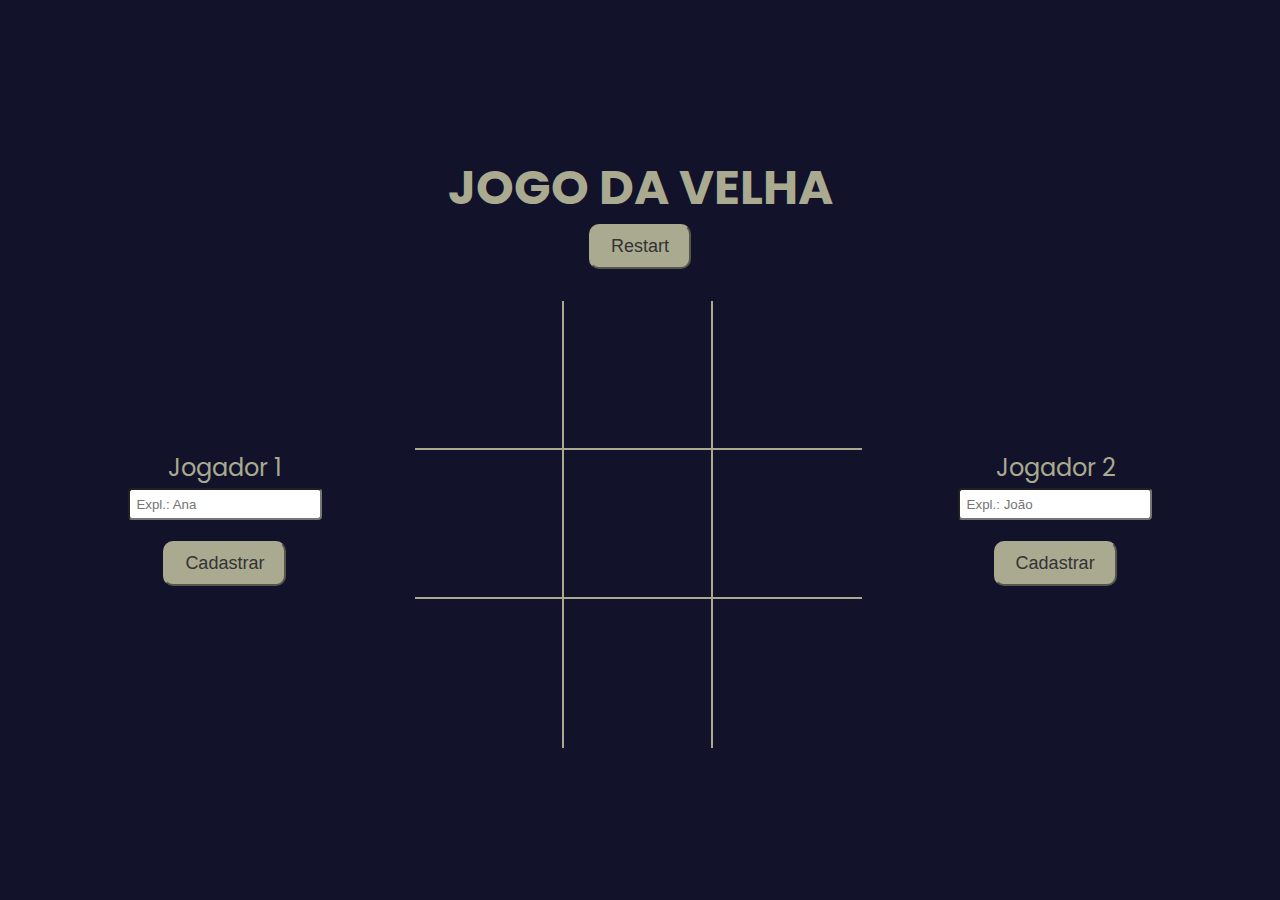
==== JogoDaVelha/index.html @ 5e03113e "Add files via upload" ====
<!DOCTYPE html>
<html lang="pt-br">
<head>
    <meta charset="UTF-8">
    <meta name="viewport" content="width=device-width, initial-scale=1.0">
    <title>Jogo da Velha</title>
    <link rel="stylesheet" href="style.css">
    <link rel="preconnect" href="https://fonts.googleapis.com">
    <link rel="preconnect" href="https://fonts.gstatic.com" crossorigin>
    <link href="https://fonts.googleapis.com/css2?family=Poppins:wght@400;700&display=swap" rel="stylesheet">
</head>
<body>
    <div class="cadPlayer cadPlayerX">
        <label for="">Jogador 1</label>
        <input type="text" id="playerX_Name" placeholder="Expl.: Ana">
        <button type="button" id="playerX_Btn"> Cadastrar</button>
    </div>

    <div class="container">
        <h1 id="playerText">Jogo da Velha</h1>
        <button id="restartBtn">Restart</button>

        <div id="gameboard">
            <div class="box" id="0"></div>
            <div class="box" id="1"></div>
            <div class="box" id="2"></div>
            <div class="box" id="3"></div>
            <div class="box" id="4"></div>
            <div class="box" id="5"></div>
            <div class="box" id="6"></div>
            <div class="box" id="7"></div>
            <div class="box" id="8"></div>
        </div>
    </div>

    <div class=" cadPlayer cadPlayerO">
        <label for="">Jogador 2</label>
        <input type="text" id="playerO_Name" placeholder="Expl.: João">
        <button type="button"> Cadastrar</button>
    </div>
    <script src="playerXplayer.js"></script>
    <script src="cadPlayers.js"></script>
</body>
</html>
---- JogoDaVelha/style.css ----
*{
    padding: 0;
    margin: 0;
    box-sizing: border-box;
}

:root{
    --darkGray: #12122b;
    --lightGray: #aaaa91;
    --winning-blocks: #16163d;
    --drawing-blocks: #9e5a5a;
}

body{
    color: var(--lightGray);
    font-family: 'Poppins', sans-serif;
}

h1{
    font-size: 3rem;
    text-transform: uppercase;
}

.cadPlayer{
    display: flex;
    justify-content: flex-end;
    align-items: center;
    flex-direction: column;
    position: absolute;
    top: 50%;
}

.cadPlayer label{
    font-size: 1.5rem;
    margin-bottom: .2rem;
}

.cadPlayer input{
    padding: .4rem;
    margin-bottom: 1.3rem;
    border-radius: .250rem;
}

.cadPlayerX{
    left: 10%;
}

.cadPlayerO{
    right:10%;
}

.container{
    padding: 2.5rem;
    height: 100vh;
    display: flex;
    justify-content: center;
    align-items: center;
    flex-direction: column;
    background-color: var(--darkGray);
}

#gameboard{
    width: 28.1rem;
    display: flex;
    flex-wrap: wrap;
    margin-top: 2.5;
}

.box{
    height: 9.3rem;
    width: 9.3rem;
    display: flex;
    justify-content: center;
    align-items: center;
    color: var(--lightGray);
    font-size: 7.5rem;
    border-right: .125rem solid;
    border-bottom: .125rem solid;   
}

.box:nth-child(3n){
    border-right: none;
}

.box:nth-child(6) ~ .box{
    border-bottom: none;
}

button{
    padding: .625rem 1.25rem;
    margin-bottom: 2rem;
    border-radius: .625rem;
    background-color: var(--lightGray);
    color: #333;
    border-color: var(--lightGray);
    font-size: 1.125rem;
}

button:hover{
    cursor: pointer;
    transform: translateY(-.125rem);
}
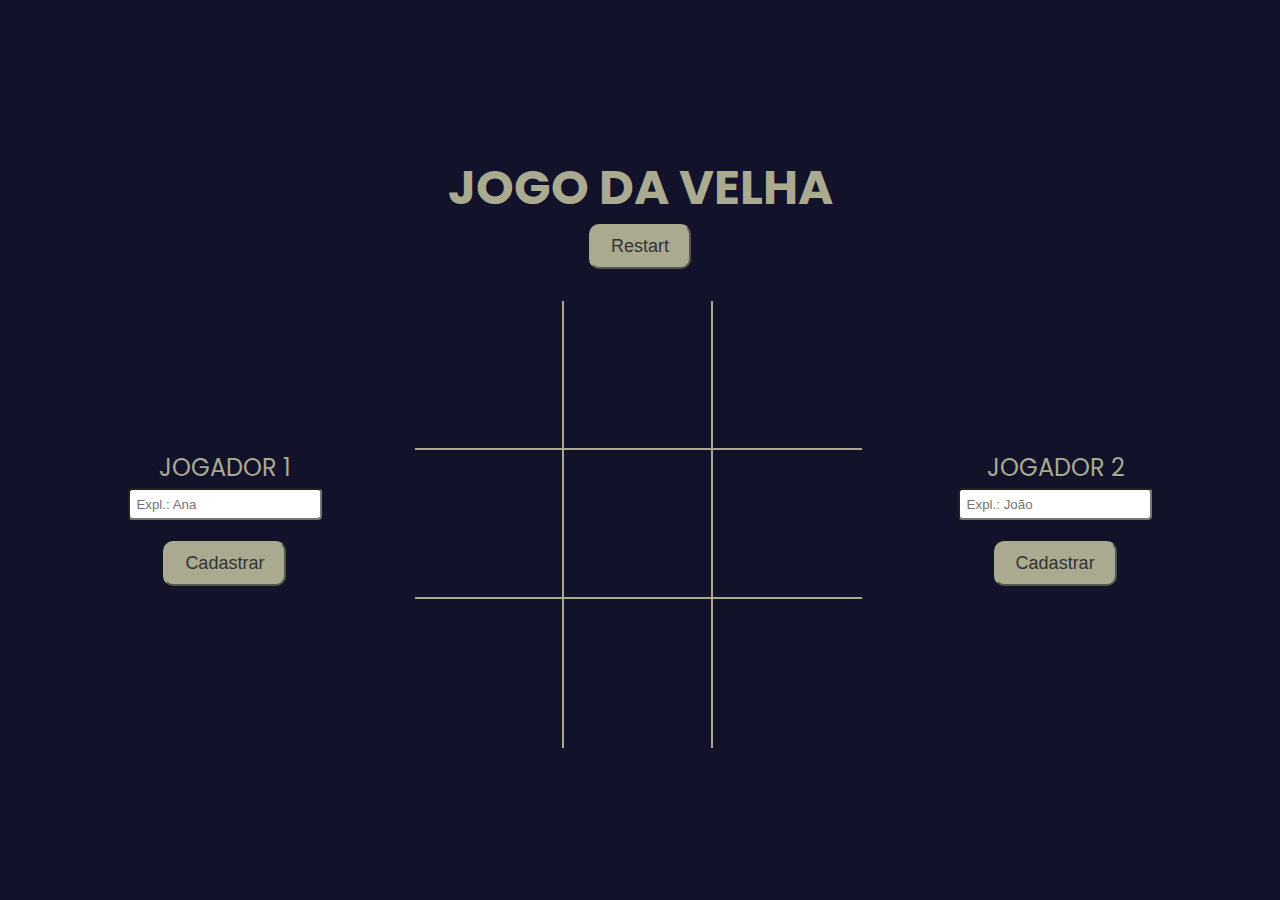
==== commit 68d85d82: "Add files via upload" ====
--- a/JogoDaVelha/index.html
+++ b/JogoDaVelha/index.html
@@ -4,16 +4,16 @@
     <meta charset="UTF-8">
     <meta name="viewport" content="width=device-width, initial-scale=1.0">
     <title>Jogo da Velha</title>
-    <link rel="stylesheet" href="style.css">
+    <link rel="stylesheet" href="css/style.css">
     <link rel="preconnect" href="https://fonts.googleapis.com">
     <link rel="preconnect" href="https://fonts.gstatic.com" crossorigin>
     <link href="https://fonts.googleapis.com/css2?family=Poppins:wght@400;700&display=swap" rel="stylesheet">
 </head>
 <body>
     <div class="cadPlayer cadPlayerX">
-        <label for="">Jogador 1</label>
-        <input type="text" id="playerX_Name" placeholder="Expl.: Ana">
-        <button type="button" id="playerX_Btn"> Cadastrar</button>
+        <label for="" id="playerX_Label">Jogador 1</label>
+        <input type="text" id="playerX_Name" placeholder="Expl.: Ana" maxlength="10">
+        <button type="button" id="playerX_Btn" onclick="cadName('X')"> Cadastrar</button>
     </div>
 
     <div class="container">
@@ -34,11 +34,11 @@
     </div>
 
     <div class=" cadPlayer cadPlayerO">
-        <label for="">Jogador 2</label>
-        <input type="text" id="playerO_Name" placeholder="Expl.: João">
-        <button type="button"> Cadastrar</button>
+        <label for="" id="playerO_Label">Jogador 2</label>
+        <input type="text" id="playerO_Name" placeholder="Expl.: João" maxlength="10">
+        <button type="button" id="playerO_Btn" onclick="cadName('O')"> Cadastrar</button>
     </div>
-    <script src="playerXplayer.js"></script>
-    <script src="cadPlayers.js"></script>
+    <script src="js/playerXplayer.js"></script>
+    <script src="js/cadPlayers.js"></script>
 </body>
 </html>--- a/JogoDaVelha/css/style.css
+++ b/JogoDaVelha/css/style.css
@@ -0,0 +1,103 @@
+*{
+    padding: 0;
+    margin: 0;
+    box-sizing: border-box;
+}
+
+:root{
+    --darkGray: #12122b;
+    --lightGray: #aaaa91;
+    --winning-blocks: #16163d;
+    --drawing-blocks: #9e5a5a;
+}
+
+body{
+    color: var(--lightGray);
+    font-family: 'Poppins', sans-serif;
+}
+
+h1{
+    font-size: 3rem;
+    text-transform: uppercase;
+}
+
+.cadPlayer, .cadPlayerX, .cadPlayerO{
+    display: flex;
+    justify-content: flex-end;
+    align-items: center;
+    flex-direction: column;
+    text-transform: uppercase;
+    position: absolute;
+    top: 50%;
+}
+
+.cadPlayer label{
+    font-size: 1.5rem;
+    margin-bottom: .2rem;
+}
+
+.cadPlayer input{
+    padding: .4rem;
+    margin-bottom: 1.3rem;
+    border-radius: .250rem;
+}
+
+.cadPlayerX{
+    left: 10%;
+}
+
+.cadPlayerO{
+    right:10%;
+}
+
+.container{
+    padding: 2.5rem;
+    height: 100vh;
+    display: flex;
+    justify-content: center;
+    align-items: center;
+    flex-direction: column;
+    background-color: var(--darkGray);
+}
+
+#gameboard{
+    width: 28.1rem;
+    display: flex;
+    flex-wrap: wrap;
+    margin-top: 2.5;
+}
+
+.box{
+    height: 9.3rem;
+    width: 9.3rem;
+    display: flex;
+    justify-content: center;
+    align-items: center;
+    color: var(--lightGray);
+    font-size: 7.5rem;
+    border-right: .125rem solid;
+    border-bottom: .125rem solid;   
+}
+
+.box:nth-child(3n){
+    border-right: none;
+}
+
+.box:nth-child(6) ~ .box{
+    border-bottom: none;
+}
+
+button{
+    padding: .625rem 1.25rem;
+    margin-bottom: 2rem;
+    border-radius: .625rem;
+    background-color: var(--lightGray);
+    color: #333;
+    border-color: var(--lightGray);
+    font-size: 1.125rem;
+}
+
+button:hover{
+    cursor: pointer;
+    transform: translateY(-.125rem);
+}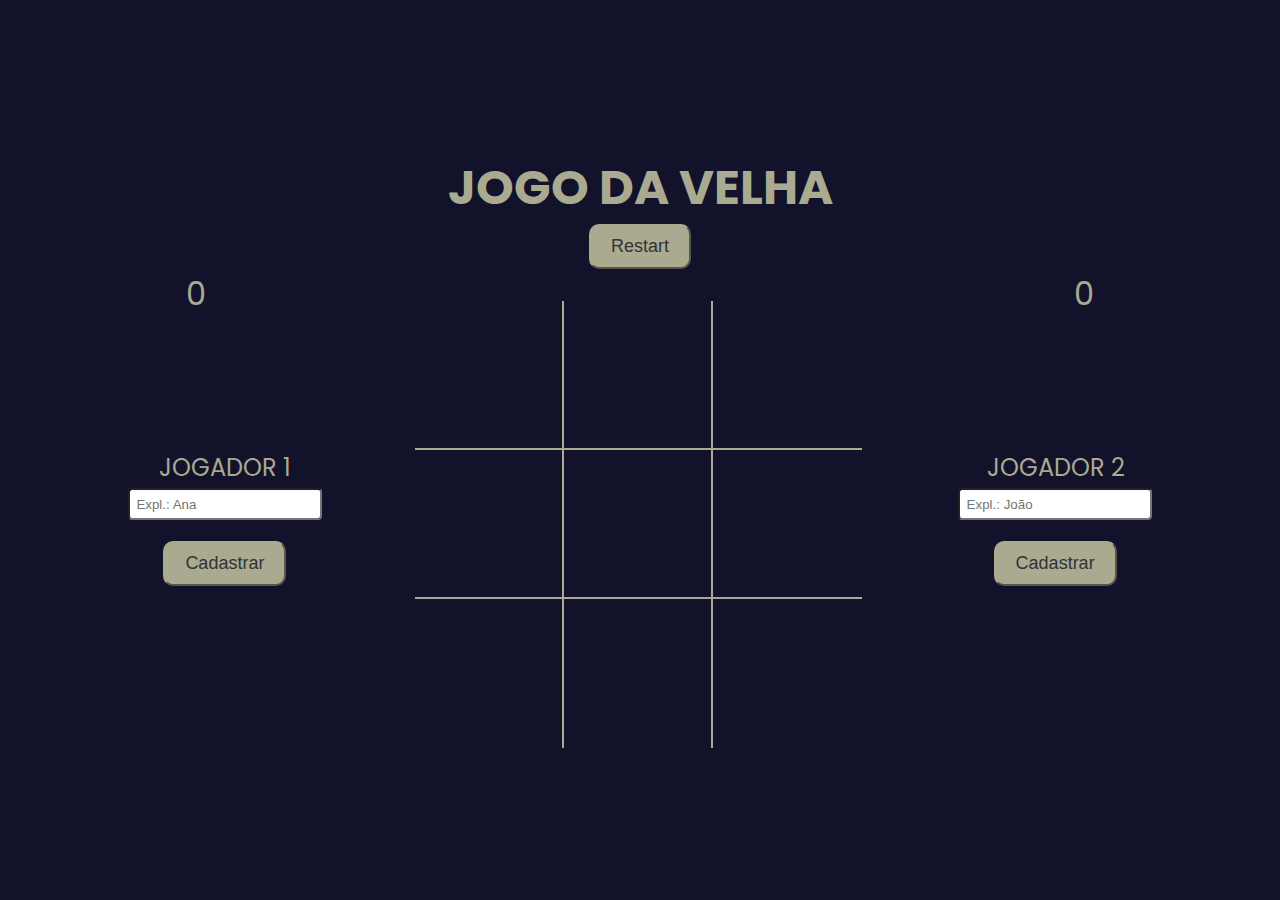
==== commit 4e6e6d60: "Add files via upload" ====
--- a/JogoDaVelha/index.html
+++ b/JogoDaVelha/index.html
@@ -10,6 +10,10 @@
     <link href="https://fonts.googleapis.com/css2?family=Poppins:wght@400;700&display=swap" rel="stylesheet">
 </head>
 <body>
+    <div class="score scorePlayerX">
+        <span id="playerX_Point">0</span>
+    </div>
+
     <div class="cadPlayer cadPlayerX">
         <label for="" id="playerX_Label">Jogador 1</label>
         <input type="text" id="playerX_Name" placeholder="Expl.: Ana" maxlength="10">
@@ -33,6 +37,10 @@
         </div>
     </div>
 
+    <div class="score scorePlayerO">
+        <span id="playerO_Point">0</span>
+    </div>
+
     <div class=" cadPlayer cadPlayerO">
         <label for="" id="playerO_Label">Jogador 2</label>
         <input type="text" id="playerO_Name" placeholder="Expl.: João" maxlength="10">
--- a/JogoDaVelha/css/style.css
+++ b/JogoDaVelha/css/style.css
@@ -48,6 +48,21 @@
 
 .cadPlayerO{
     right:10%;
+}
+
+.score{
+    position: absolute;
+    top: 30%;
+
+    font-size: 2rem;
+}
+
+.scorePlayerX{
+    left: 14.5%;
+}
+
+.scorePlayerO{
+    right: 14.5%;
 }
 
 .container{
